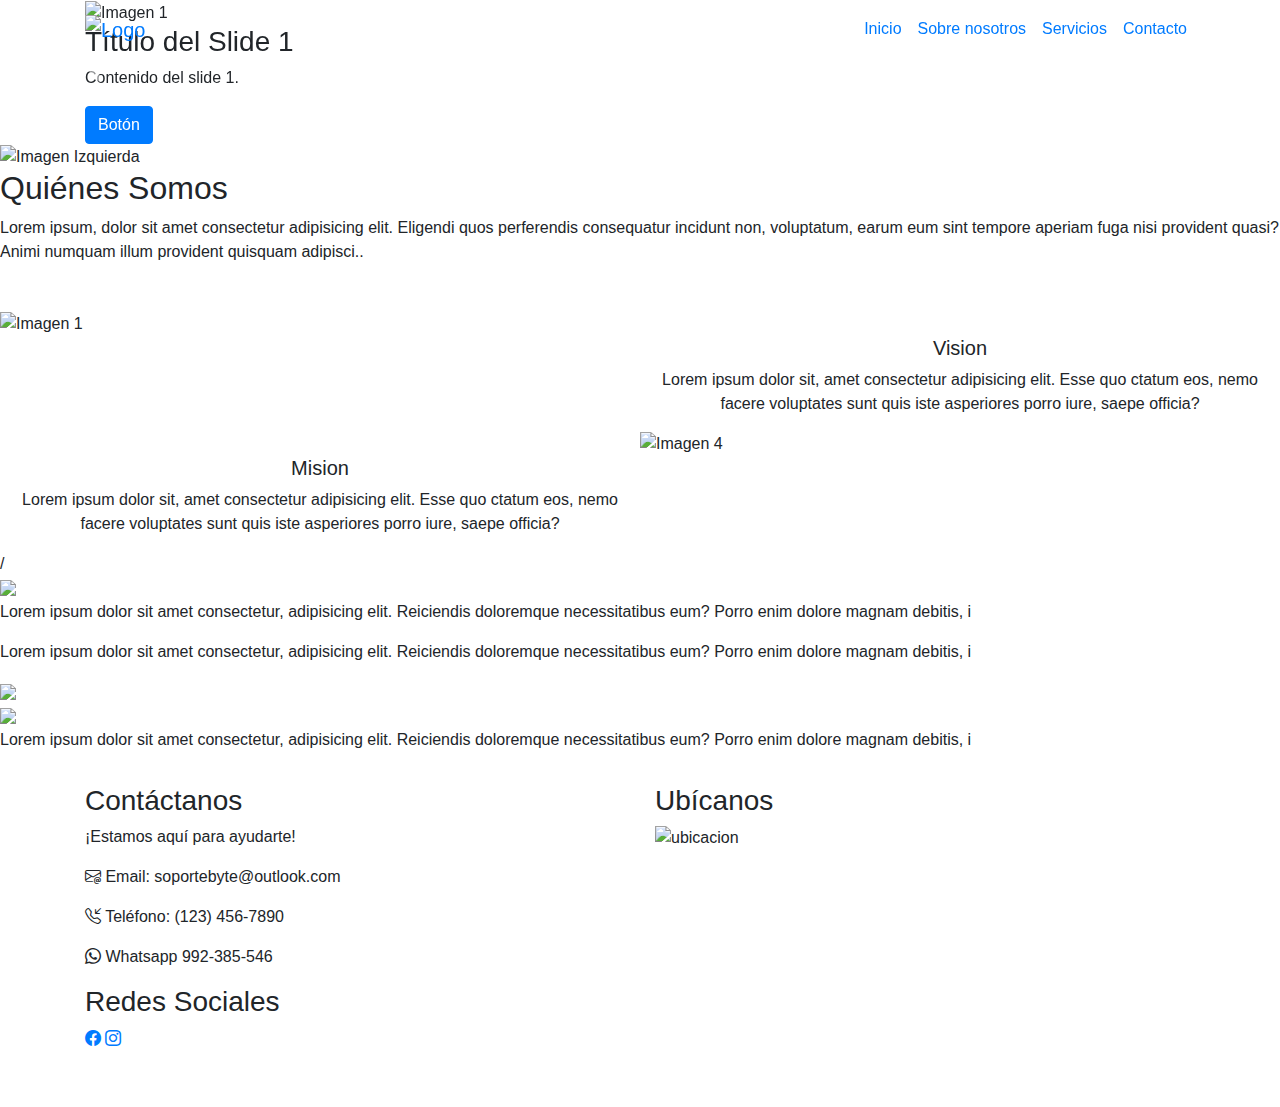
==== index.html @ d57312eb "Add files via upload" ====
<!DOCTYPE html>
<html lang="es">
<head>
  <meta charset="UTF-8">
  <meta name="viewport" content="width=device-width, initial-scale=1.0">
  <meta name="description" content="#colocar descripcion de la pagina#">
  <meta name="author" content="Digibyte S.T">
  <title>DIGIBYTE</title>
  <!-- icono -->
  <link rel="icon" href="/img/x-icon-digibyte.png" type="image/x-icon">
  <!-- icono -->
  <!-- boostrap 4.5.2 -->
  <link rel="stylesheet" href="https://maxcdn.bootstrapcdn.com/bootstrap/4.5.2/css/bootstrap.min.css">
  <!-- css -->
  <link rel="stylesheet" href="/style/carousel.css">
  <link rel="stylesheet" href="/style/footer.css">
  <link rel="stylesheet" href="/style/hero.css">
  <!-- <link rel="stylesheet" href="/style/cards.css"> -->
  <link rel="stylesheet" href="/style/services.css">
  <!-- <link rel="stylesheet" href="/style/servicios.css"> -->
  <link rel="stylesheet" href="/style/vision-mision.css">
  <link rel="stylesheet" href="/style/header.css">
  <!-- boostrap icons -->
  <link rel="stylesheet" href="https://cdn.jsdelivr.net/npm/bootstrap-icons@1.10.5/font/bootstrap-icons.css">

</head>
<body>

  <header>
    <section id="inicio">
      <!--Inicio de Encabezado -->
      <nav class="navbar navbar-expand-lg fixed-top navbar--set">
        <div class="container">
          <a class="navbar-brand" href="#">
            <img src="/img/logotipo digibyte terminado.png" alt="Logo" style="max-width: 200px;">
          </a>
          <button class="navbar-toggler" type="button" data-toggle="collapse" data-target="#navbarNav">
            <i class="bi bi-list"></i>
          </button>
          <div class="collapse navbar-collapse" id="navbarNav">
            <ul class="navbar-nav ml-auto">
              <li class="nav-item">
                <a class="nav-link navbar__link" href="#" onclick="scrollToSection('inicio', 97); return false;">Inicio</a>
              </li>
              <li class="nav-item">
                <a class="nav-link navbar__link" href="#" onclick="scrollToSection('sobre-nosotros', 97); return false;">Sobre nosotros</a>
              </li>
              <li class="nav-item">
                <a class="nav-link navbar__link" href="#" onclick="scrollToSection('sevicios', 97); return false;">Servicios</a>
              </li>
              <li class="nav-item">
                <a class="nav-link navbar__link" href="#" onclick="scrollToSection('contactos', 97); return false;">Contacto</a>
              </li>
            </ul>
          </div>
        </div>
      </nav>
    </section>
  </header>
  <!-- Fin de Encabezado -->

  <!-- Aqui va el carrusel-->
  <section id="carrusel">
    <div id="carouselExampleIndicators" class="carousel slide" data-ride="carousel">
      <ol class="carousel-indicators">
        <li data-target="#carouselExampleIndicators" data-slide-to="0" class="active"></li>
        <li data-target="#carouselExampleIndicators" data-slide-to="1"></li>
        <li data-target="#carouselExampleIndicators" data-slide-to="2"></li>
        <!-- Agrega más elementos li para más slides -->
      </ol>
      <div class="carousel-inner">
        <div class="carousel-item active">
          <div class="container">
            <div class="carousel-inner__caja">
              <div class="carousel-inner__boximg">
                <img src="/img//supportbyte-logo.png" alt="Imagen 1" class="carousel__img">
              </div>
              <div class="carousel__texto">
                <h3>Título del Slide 1</h3>
                <p>Contenido del slide 1.</p>
                <button class="btn btn-primary carousel__button">Botón</button>
              </div>
            </div>
          </div>
        </div>
        <div class="carousel-item">
          <div class="container">
            <div class="carousel-inner__caja">
              <div class="carousel-inner__boximg">
                <img src="/img/logo securituy.png" alt="Imagen 2" class="carousel__img">
              </div>
              <div class="carousel__texto">
                <h3>Título del Slide 2</h3>
                <p>Contenido del slide 2 lo.</p>
                <button class="btn btn-primary carousel__button">Botón</button>
              </div>
            </div>
          </div>
        </div>
        <div class="carousel-item">
          <div class="container">
            <div class="carousel-inner__caja">
              <div class="carousel-inner__boximg">
                <img src="/img/banner-digibytep.png" alt="Imagen 3" class="carousel__img">
              </div>
              <div class="carousel__texto">
                <h3>Título del Slide 1</h3>
                <p>Contenido del slide 1.</p>
                <button class="btn btn-primary carousel__button">Botón</button>
              </div>
            </div>
          </div>
        </div>
        <!-- Agrega más elementos div.carousel-item para más slides -->
      </div>
      <a class="carousel-control-prev" href="#carouselExampleIndicators" role="button" data-slide="prev">
        <span class="carousel-control-prev-icon" aria-hidden="true"></span>
        <span class="sr-only">Anterior</span>
      </a>
      <a class="carousel-control-next" href="#carouselExampleIndicators" role="button" data-slide="next">
        <span class="carousel-control-next-icon" aria-hidden="true"></span>
        <span class="sr-only">Siguiente</span>
      </a>
    </div>
  </section>

 <!-- Fin del carrusel-->

  <div class="espaciador"></div>

  <!-- Sección de Quiénes Somos -->
    <section class="quienes-somos" id="sobre-nosotros">
      <div class="qs__container">
          <div class="qs__content">
              <div class="qs__imgbox">
                  <img src="/img/quienes-somos.png" alt="Imagen Izquierda"  class="qs__fade-slide qs__img">
              </div>
              <div class="qs__text">
                  <h2 class="white-text">Quiénes Somos</h2>
                  <p class="white-text">Lorem ipsum, dolor sit amet consectetur 
                      adipisicing elit. Eligendi quos perferendis consequatur incidunt 
                      non, voluptatum, earum eum sint tempore aperiam fuga nisi provident 
                      quasi? Animi numquam illum provident quisquam adipisci..</p>
              </div>
          </div>
      </div>
    </section>
  <!-- Fin de la sección Quiénes Somos -->

  <div class="espaciador"></div>

  <!-- vision mision -->

  <section class="vision-mision">
    <div class="container-fluid mt-5 p-0">
        <!-- Primera fila -->
        <div class="row no-gutters">
            <div class="col-md-6">
                <!-- Sección 1 (arriba izquierda) -->
                <div class="box box--height">
                    <div class="box-image box-image--height">
                        <img src="/img/vision.png" class="box__image box__image--hover d-block w-100" alt="Imagen 1">
                    </div>
                </div>
            </div>
            <div class="col-md-6">
                <!-- Sección 2 (abajo derecha) -->
                <div class="box box--bg">
                    <div class="box-image">
                         <img src="/img/img-bg-vs2.png" class="d-block w-100" alt="">
                      </div>
                    <div class="box-content">
                      <div class="mision-vision-box">
                        <img src="/img/icono-mision.png" alt="" width="200px">
                        <h5 class="text-center">Vision</h5>
                        <p class="text-center">Lorem ipsum dolor sit, amet consectetur adipisicing elit. Esse quo ctatum eos, nemo facere voluptates sunt quis iste asperiores porro iure, saepe officia?</p>
                      </div>  
                    </div>
                </div>
            </div>
        </div>
        <!-- Segunda fila -->
        <div class="row no-gutters">
            <div class="col-md-6">
                <!-- Sección 3 (abajo izquierda) -->
                <div class="box box--bg">
                    <div class="box-image">
                        <img src="/img/img-bg-vs1.png" class="d-block w-100" alt="">
                    </div>
                    <div class="box-content">
                      <div class="mision-vision-box">
                        <img src="/img/icono-vision.png" alt="" width="150px">
                        <h5 class="text-center">Mision</h5>
                        <p class="text-center">Lorem ipsum dolor sit, amet consectetur adipisicing elit. Esse quo ctatum eos, nemo facere voluptates sunt quis iste asperiores porro iure, saepe officia?</p>
                      </div>
                    </div>
                </div>
            </div>
            <div class="col-md-6">
                <!-- Sección 4 (abajo derecha) -->
                <div class="box box--height">
                    <div class="box-image">
                        <img src="/img/mision.png" class="d-block h-100 box__image box__image--hover" alt="Imagen 4">
                    </div>
                </div>
            </div>
        </div>
    </div>
  </section>/
  <!-- vision mision -->

  <div class="espaciador"></div>

  <!-- sevicios -->

  <section id="sevicios">
    <div class="servicios">
      <div class="servicios__contenedor ">
        <div class="servicios__boximg">
          <img src="/img/quienes-somos.png" class="servicios__img">
        </div>
        <div class="servicios__texto"><p class="servicios__parrafo">Lorem ipsum dolor sit amet consectetur, adipisicing elit. Reiciendis doloremque necessitatibus eum? Porro enim dolore magnam debitis, i</p></div>
      </div>
      <div class=" servicios__contenedor servicios__contenedor--reverse">
        <div class="servicios__texto--reverse"><p class="servicios__parrafo--reverse">Lorem ipsum dolor sit amet consectetur, adipisicing elit. Reiciendis doloremque necessitatibus eum? Porro enim dolore magnam debitis, i</p></div> 
        <div class="servicios__boximg">
          <img src="/img/quienes-somos.png" class="servicios__img--reverse">
        </div>
      </div>
      <div class="servicios__contenedor">
        <div class="servicios__boximg">
          <img src="/img/quienes-somos.png" class="servicios__img">
        </div>
        <div class="servicios__texto"><p class="servicios__parrafo">Lorem ipsum dolor sit amet consectetur, adipisicing elit. Reiciendis doloremque necessitatibus eum? Porro enim dolore magnam debitis, i</p></div> 
      </div>
    </div>
  </section>
  <!-- servicios -->

  <div class="espaciador"></div>

  <!-- parte footer   -->
  <footer>
    <section id="contactos">
      <div class="container">
        <div class="row">
          <!-- Columna 1 -->
          <div class="col-md-6 mt-3 mb-3">
            <h3>Contáctanos</h3>
                <p>¡Estamos aquí para ayudarte!</p>
                <p><i class="bi bi-envelope-at"></i> Email: soportebyte@outlook.com</p>
                <p><i class="bi bi-telephone-inbound"></i> Teléfono: (123) 456-7890</p>
                <p><i class="bi bi-whatsapp"></i> Whatsapp 992-385-546</p>
                <h3>Redes Sociales</h3>
                <div class="iconosredes icon-animate">
                <a href="https://www.facebook.com/profile.php?id=100087793863655"><i class="bi bi-facebook icon-animate"></i></a>
                <a href="https://www.instagram.com/supportbyteperu/"><i class="bi bi-instagram icon-animate"></i></a>
                </div>
          </div>
          <!-- Columna 2 -->
          <div class="col-md-6 mt-3 mb-3">
            <h3>Ubícanos</h3>
            <img src="/img/mapa.png" alt="ubicacion" class="img-fluid zoom-image">
          </div>
        </div>
      </div>

      <!-- copyright -->
      <div class="contenedor-copy">
        <div class="container">  
          <div class="row">
            <div class="col-md-12 copyright">
              <p class=""><small class="text-white-50">© 2023. Digibyte All Rights Reserved.</small></p>
            </div>
          </div>
        </div>
      </div>
      <!-- copyright -->
    </section>
  </footer>

  <!-- parte footer   -->


  <!-- jquery -->
  <script src="https://code.jquery.com/jquery-3.5.1.slim.min.js"></script>
  <!-- jquery -->

  <!-- js de bootstrap claudia -->
  <script src="https://cdn.jsdelivr.net/npm/@popperjs/core@2.9.1/dist/umd/popper.min.js"></script>
  <script src="https://maxcdn.bootstrapcdn.com/bootstrap/4.5.2/js/bootstrap.min.js"></script>
  <!-- js de bootstrap claudia -->

  <!--Agregar esto al final en los scrpits-->
  <script src="https://ajax.googleapis.com/ajax/libs/jquery/3.5.1/jquery.min.js"></script>


  <script src="/js/script.js"></script>

</body>
</html>
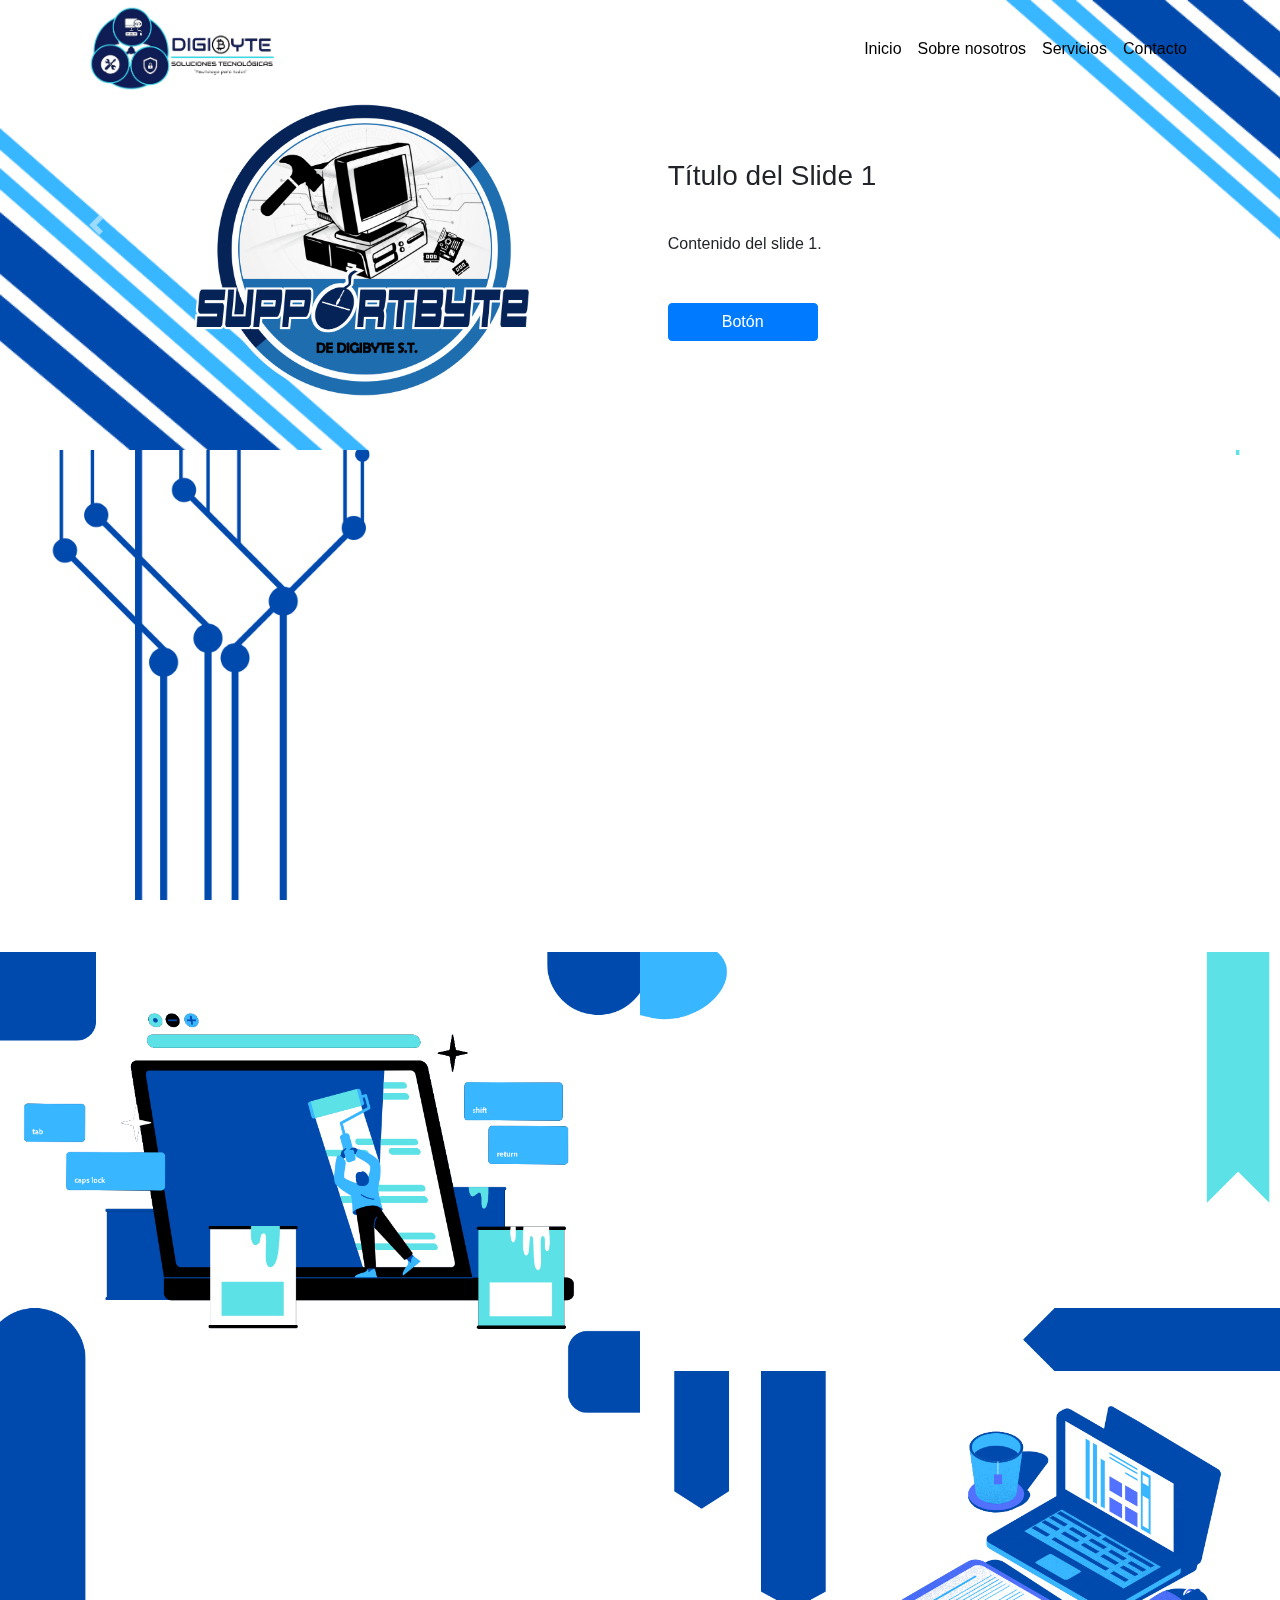
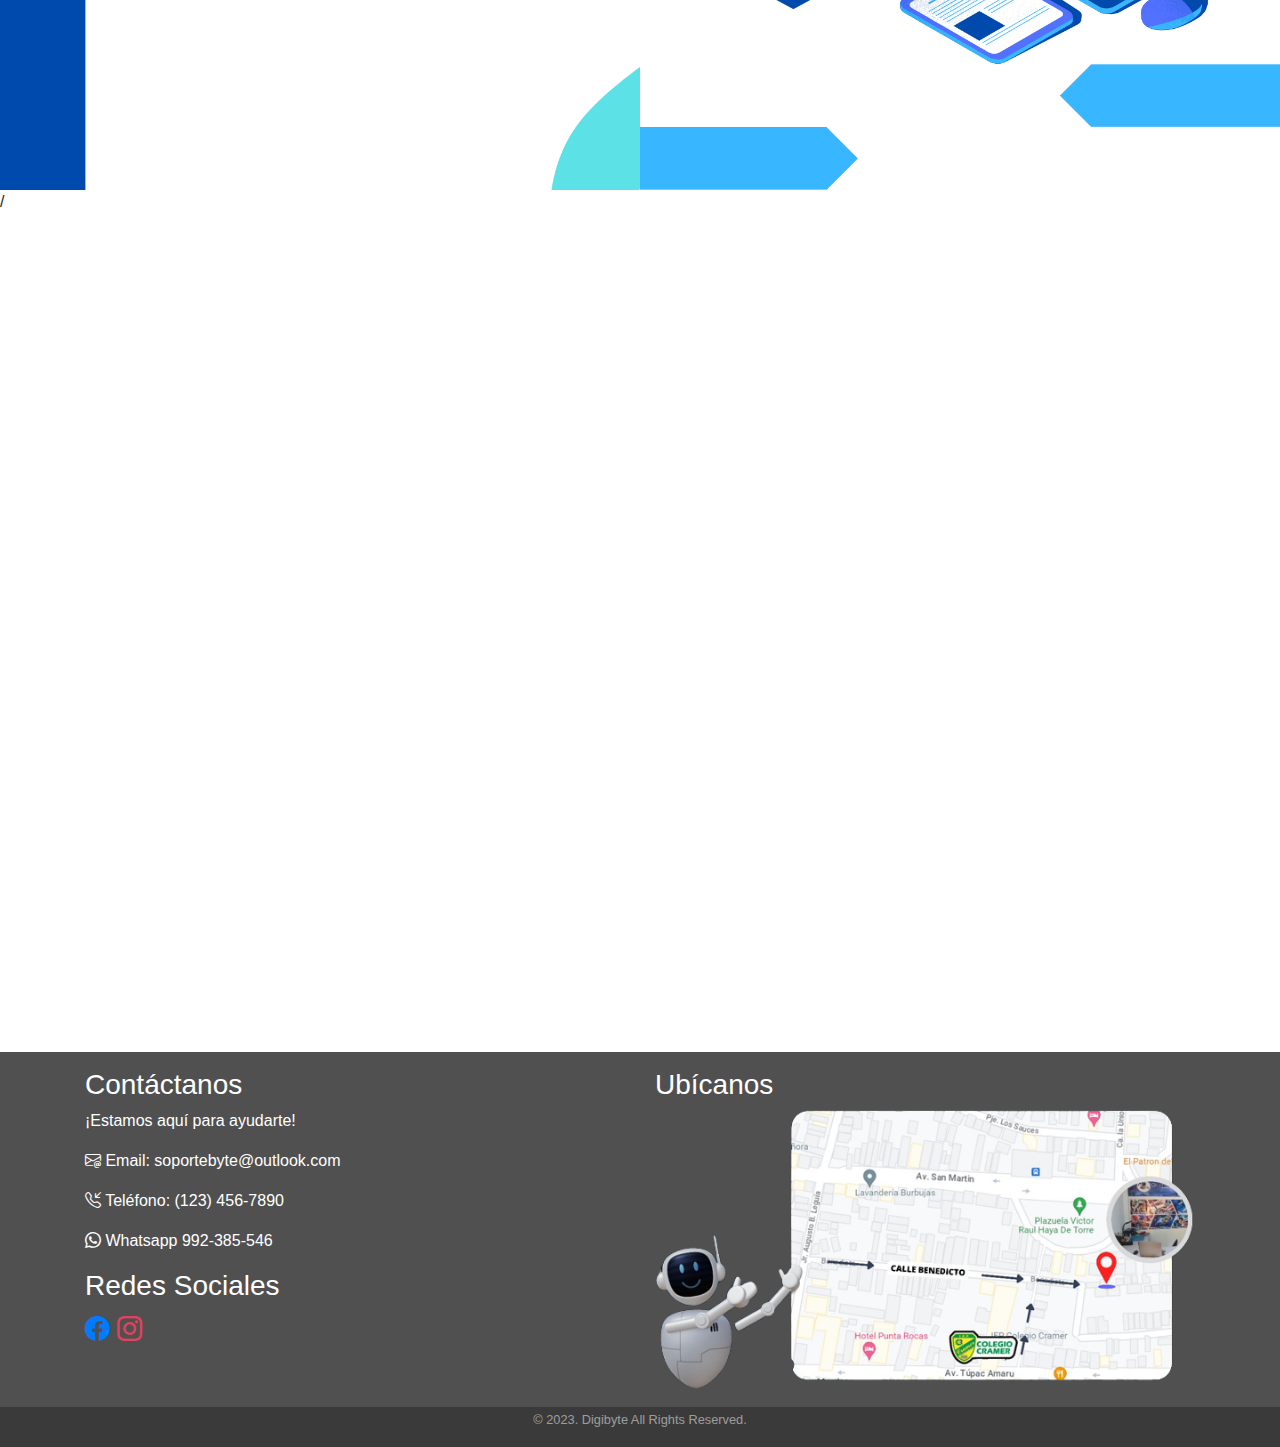
==== commit af8034fd: "cambio desde pc" ====
--- a/index.html
+++ b/index.html
@@ -20,6 +20,12 @@
   <!-- <link rel="stylesheet" href="/style/servicios.css"> -->
   <link rel="stylesheet" href="/style/vision-mision.css">
   <link rel="stylesheet" href="/style/header.css">
+
+  <!-- animacion -->
+  <link rel="stylesheet" href="/style/animacion.css">
+  <script src="/js/animacion.js"></script>
+
+  <!-- animacion -->
   <!-- boostrap icons -->
   <link rel="stylesheet" href="https://cdn.jsdelivr.net/npm/bootstrap-icons@1.10.5/font/bootstrap-icons.css">
 
--- a/style/carousel.css
+++ b/style/carousel.css
@@ -0,0 +1,50 @@
+/* .carousel{
+    margin-top: 97px;
+} */
+
+.carousel-item .container{
+    height: 350px;
+}
+
+.carousel-inner__caja{
+    display: grid;
+    grid-template-columns: 1fr 1fr;
+    height: 100%;
+}
+
+.carousel-inner{
+    /* background-color: white; */
+    background-image: url(/img/bg-carrusel.png);
+    background-size: cover;
+    height: 100%;
+    width: 100%;
+    padding-top: 100px;
+}
+
+.carousel__texto{
+    height: 300px;
+    display: flex;
+    flex-direction: column;
+    justify-content: space-evenly;
+    padding: 5%;
+}
+
+.carousel__button{
+    max-width: 30%;
+}
+
+.carousel-inner__boximg{
+    display: flex;
+    align-items: center;
+    justify-content: center;
+    width: auto;
+    height: 300px;
+}
+
+.carousel__img{
+    max-height: 100%;
+}
+
+
+
+
--- a/style/footer.css
+++ b/style/footer.css
@@ -0,0 +1,72 @@
+
+/* diseño de footer */
+footer{
+    background-color: rgb(80, 80, 80);
+    color: white;
+}
+.contenedor-copy{
+    background-color: rgb(58, 58, 58);
+}
+.copyright{
+    text-align: center;
+}
+
+/* diseño de footer */
+
+/* iconos */
+.iconosredes{
+    font-size: 25px;
+    display: inline-block;
+}
+.bi-instagram {
+    color: #E4405F;
+  }
+/* animacion */
+.icon-animate {
+    animation: jump 1.0s ease-in-out infinite;
+  }
+  .icon-animate:hover {
+    animation-play-state: paused; /*pausa la animacion/*
+    /* animation: none; Detiene la animación */
+  }
+  
+  @keyframes jump {
+    0%, 100% {
+      transform: translateY(0);
+    }
+    50% {
+      transform: translateY(-5px);
+    }
+  }
+/* iconos */
+
+
+
+/*image hoover */
+.image-container {
+    overflow: hidden; /* Para recortar la imagen cuando se agranda */
+}
+
+.zoom-image {
+    transition: transform 0.3s; /* Agregar una transición suave */
+}
+
+.zoom-image:hover {
+    transform: scale(1.1); /* Escalar la imagen en un 110% */
+} 
+
+
+/* image hoover */
+
+/* Cambiar el tamaño de la imagen antes del breakpoint "md" */
+@media (max-width: 768px) {
+    .img-size {
+      width: 75%; /* Ajustar el valor */
+      max-width: none; /* Anular la propiedad max-width predeterminada de Bootstrap */
+    }
+  }
+
+
+/* experimento */
+
+  --- a/style/hero.css
+++ b/style/hero.css
@@ -0,0 +1,118 @@
+/* estilos quienes somos? */
+        
+.quienes-somos {
+    box-sizing: border-box;
+    /* background-image: url('/img/bg-quienes-somos.jpg');
+    background-size: cover;
+    background-repeat: no-repeat;
+    background-position: center;
+    padding: 50px 0; */
+}
+
+.qs__container {
+    width: 100%;
+    /* max-width: 1200px; */
+    margin: 0 auto;
+}
+
+.qs__content {
+    display: flex;
+    justify-content:space-evenly;
+    align-items: center;
+    max-width: 100%;
+    margin: 0 auto;
+}
+
+.qs__text {
+    flex: 1;
+    padding: 20px;
+    opacity: 0;
+    transform: translateY(20px);
+    transition: opacity 1s ease-in-out, transform 1s ease-in-out;
+}
+
+/* .image {
+    flex: 1;
+    padding: 20px;
+    text-align: center;
+} */
+
+.qs__img {
+    /* height: 100%; */
+    /* max-height: 400px; */
+    height: auto;
+    max-width: 600px;
+}
+
+.white-text {
+    color: black;
+}
+
+/* transicion */
+.qs__imgbox {
+    flex: 1;
+    padding: 20px;
+    text-align: center;
+    justify-content: center;
+    position: relative;
+    overflow: hidden;
+    height: 400px; 
+}
+
+.qs__fade-slide {
+    position: absolute;
+    left: 0;
+    opacity: 0;
+    transition: all 1s ease;
+}
+
+/* transicion */
+
+
+@media (max-width: 1100px) {
+    .qs__content {
+        flex-direction: column;
+    }
+
+    .qs__text {
+        padding: 10px;
+        text-align: center;
+    }
+
+    /* .image {
+        order: 2;
+        width: 300px;
+    } */
+
+    .qs__imgbox{
+        height: 100px;
+        width: 100%;
+    }
+
+    .qs__img{
+        height: 200px;
+        width: auto;
+    }
+    .qs__fade-slide{
+        position: relative;
+    }
+    /* .texto-qs {
+        order: 1;
+    } */
+}
+
+@keyframes qs__slide-in {
+    0% {
+        left: -100%;
+        opacity: 0;
+    }
+    100% {
+        left: 0;
+        opacity: 1;
+    }
+}
+
+.qs__slide-in {
+    animation: qs__slide-in 2s forwards;
+}
+
--- a/style/services.css
+++ b/style/services.css
@@ -0,0 +1,112 @@
+.servicios {
+    width: 90%;
+    margin: 0 auto;
+    display: grid;
+    grid-template-rows: 1fr 1fr 1fr;
+    gap: 30px;
+}
+
+.servicios__contenedor,
+.servicios__contenedor--reverse {
+    display: grid;
+    opacity: 0;
+    transition: opacity 0.5s;
+}
+
+.servicios__contenedor {
+    grid-template-columns: 1fr 3fr;
+}
+
+.servicios__contenedor--reverse {
+    grid-template-columns: 3fr 1fr;
+}
+
+.servicios__boximg {
+    position: relative;
+    min-height: 225px;
+}
+
+.servicios__img,
+.servicios__img--reverse {
+    position: absolute;
+    max-width: 400px;
+}
+
+.servicios__img {
+    left: 50px;
+}
+
+.servicios__img--reverse {
+    right: 50px;
+}
+
+.servicios__texto,
+.servicios__texto--reverse {
+    background-color: #2981b4;
+    border-bottom-left-radius: 90px;
+    border-bottom-right-radius: 10px;
+    border-top-left-radius: 90px;
+    border-top-right-radius: 10px;
+}
+
+.servicios__texto--reverse {
+    border-bottom-right-radius: 90px;
+    border-bottom-left-radius: 10px;
+    border-top-right-radius: 90px;
+    border-top-left-radius: 10px;
+}
+
+.servicios__parrafo,
+.servicios__parrafo--reverse {
+    padding: 40px 30px 40px 25%;
+}
+
+.servicios__parrafo--reverse {
+    padding: 40px 25% 40px 30px;
+}
+
+@keyframes fadeIn {
+    from {
+        opacity: 0;
+    }
+    to {
+        opacity: 1;
+    }
+}
+
+/* Agregamos un breakpoint para pantallas de hasta 768px */
+@media (max-width: 992px) {
+    .servicios {
+        grid-template-rows: auto auto auto; /* Cambia la disposición de las filas */
+    }
+
+    .servicios__boximg{
+        min-height: auto ;
+    }
+    
+    .servicios__contenedor,
+    .servicios__contenedor--reverse {
+        grid-template-columns: 1fr; /* Cambia la disposición de las columnas */
+        background-color: #2981b4;
+        border-radius: 50px;
+    }
+
+    .servicios__img,
+    .servicios__img--reverse {
+        position: static; /* Cambia la posición de las imágenes */
+        display: flex;
+        max-width: 50%; /* Ajusta el ancho máximo de las imágenes */
+        margin: 0 auto; /* Centra las imágenes */
+        justify-content: center;
+    }
+
+    .servicios__parrafo,
+    .servicios__parrafo--reverse {
+        padding: 40px; /* Ajusta el relleno de los párrafos */
+    }
+    .servicios__texto,
+    .servicios__texto--reverse {
+        border-radius: 0;
+        background-color: transparent;
+    }
+}--- a/style/vision-mision.css
+++ b/style/vision-mision.css
@@ -0,0 +1,47 @@
+            
+/* Cajas */
+.box--height {
+    position: relative;
+    overflow: hidden;
+}
+
+.box__image{
+    width: 100%;
+    height: auto;
+    transition: transform 0.3s;
+}
+
+.box:hover .box__image--hover {
+    transform: scale(1.05);
+}
+
+.box-content {
+    position: absolute;
+    top: 0;
+    left: 0;
+    width: 100%;
+    height: 100%;
+    background-color: rgba(0, 0, 0, 0.7);
+    color: white;
+    padding: 50px;
+    opacity: 0;
+    transition: opacity 0.3s;
+    display: flex;
+    flex-direction: column;
+    justify-content: center;
+    align-items: center;
+}
+
+.box:hover .box-content {
+    opacity: 1;
+}
+
+.mision-vision-box{
+    display: flex;
+    flex-direction: column;
+    justify-content: center;
+    align-items: center;
+}
+
+
+
--- a/style/header.css
+++ b/style/header.css
@@ -0,0 +1,54 @@
+* {
+    box-sizing: border-box;
+    margin: 0;
+    padding: 0;
+}
+
+body{
+    font-family: 'Roboto', sans-serif;
+    background-image: url(/img/bg-total.png);
+    background-size: cover;
+    background-repeat: no-repeat;
+    background-attachment: fixed;
+
+}
+
+.espaciador{
+    margin-bottom: 4%;
+}
+
+.navbar--set{
+    padding: 0;
+    background-color: transparent;
+}
+
+.navbar--colored{
+    background-color: white;
+    transition: background-color 0.3s ease;
+}
+
+.navbar__link{
+    color: black;
+}
+
+.navbar__link {
+    transition: background-color 0.3s ease; 
+    
+}
+
+.navbar__link:hover {
+    background-color: #0f0c97;
+    color: #ffffff; 
+}
+
+.navbar-toggler i {
+    color: rgb(19, 19, 145); /* Cambia esto por el color que desees */
+    font-size: xx-large;
+}
+
+
+
+
+
+
+
